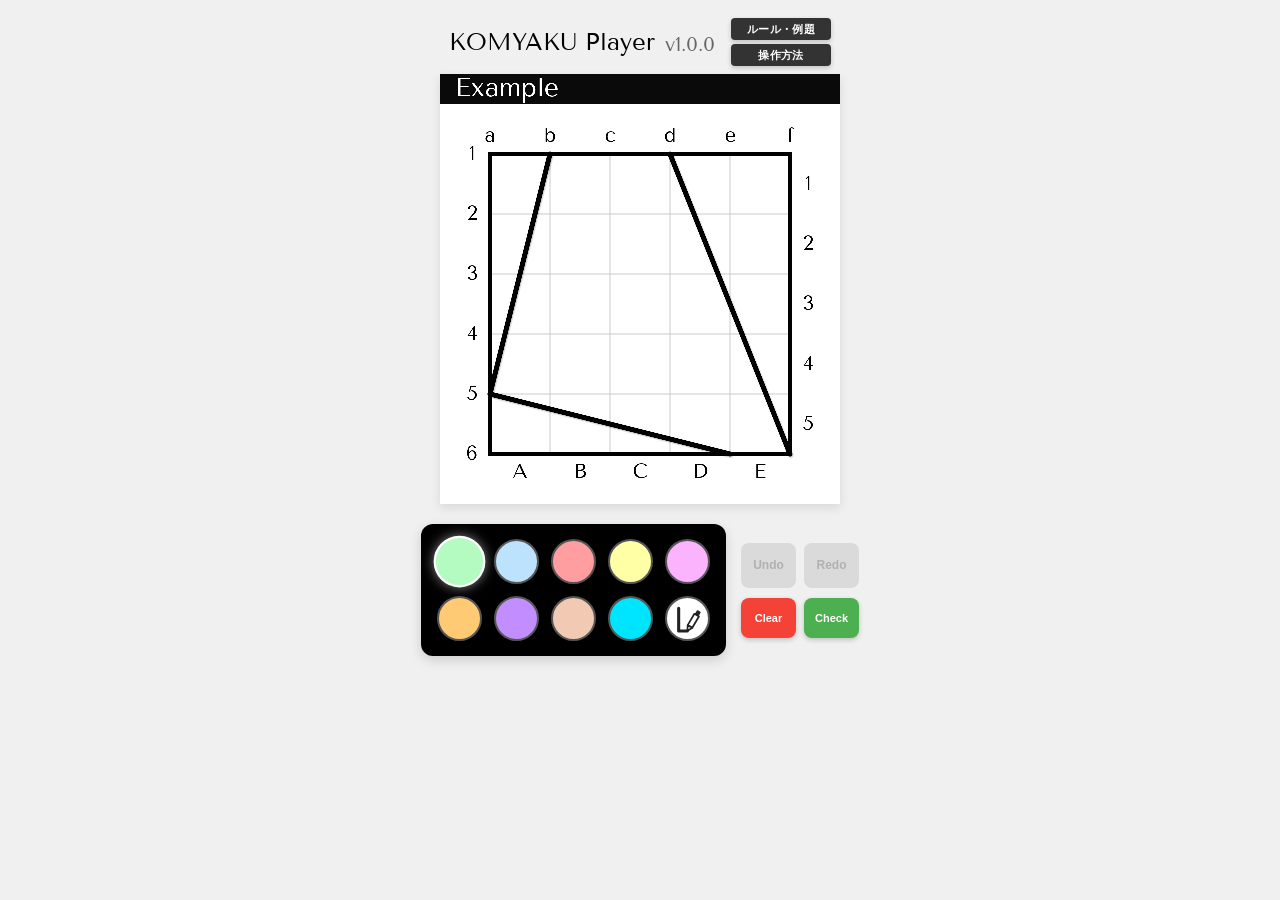
==== test/index.html @ 8d87d956 "Add files via upload ルール/例題解説/操作説明ページ新設5thコード。" ====
<!DOCTYPE html>
<html lang="ja">
<head>
    <meta charset="UTF-8">
    <meta name="viewport" content="width=device-width, initial-scale=1.0">
    <title>KOMYAKU Player</title>
    <link rel="stylesheet" href="style.css">
    <script src="loader.js" defer></script>
    <script src="decoder.js" defer></script>
    <script src="analyzer.js" defer></script>
    <script src="graphics.js" defer></script>
    <!-- ★変更：logic.jsをさらに2つに分離して順番に読み込ませます -->
    <script src="logic_check.js" defer></script>
    <script src="logic_event.js" defer></script>
</head>
<body>

<!-- ─── 🪐 v1.0.0 タイトル＆解説トグルボタンエリア（縦並び・バージョン表記仕様） ─── -->
<div class="header-container" style="display: flex; align-items: center; justify-content: center; gap: 16px; margin: 8px 0;">
    <h1 style="margin: 0; font-size: 24px; font-weight: normal; line-height: 1.2;">
        KOMYAKU Player <span style="font-size: 20px; color: #666; vertical-align: bottom; margin-left: 2px;">v1.0.0</span>
    </h1>
    <div class="doc-btn-group" style="display: flex; flex-direction: column; gap: 4px;">
        <button class="btn-common doc-toggle-btn" onclick="openModal('rulesModal')" style="width: 100px; height: 22px; font-size: 11px; padding: 0; line-height: 22px; background-color: #333;">ルール・例題</button>
        <button class="btn-common doc-toggle-btn" onclick="openModal('howtoModal')" style="width: 100px; height: 22px; font-size: 11px; padding: 0; line-height: 22px; background-color: #333;">操作方法</button>
    </div>
</div>
    <canvas id="puzzleCanvas"></canvas>
    
    <!-- スタジオモード専用のボタン置き場 -->
    <div class="studio-btn-container" id="studioContainer">
        <button class="btn-studio btn-p" onclick="downloadPuzzleImage(false,this)">📸 問題画像をダウンロード</button>
        <button class="btn-studio btn-s" onclick="downloadPuzzleImage(true,this)">🎉 正解画像をダウンロード</button>
    </div>

    <div class="controls-wrapper">
        <div class="palette-container" id="palette"></div>
        <div class="side-container">
            <div class="history-container">
                <button class="btn-common history-btn" id="undoBtn" onclick="undo()">Undo</button>
                <button class="btn-common history-btn" id="redoBtn" onclick="redo()">Redo</button>
            </div>
            <div class="action-container">
                <button class="btn-common clear-btn" id="clearBtn" onclick="clearGrid()">Clear</button>
                <button class="btn-common check-btn" id="checkBtn" onclick="checkAnswer()">Check</button>
            </div>
        </div>
    </div>

<!-- ─── 📑 v1.0.0 オーバーレイ解説モーダル（画像・動画シンクロ配置版） ─── -->

<!-- ① ルール・例題モーダル -->
<div id="rulesModal" class="overlay-modal" onclick="closeModal('rulesModal')">
    <div class="modal-content" onclick="event.stopPropagation()">
        <div class="modal-header">
            <h2>🗺️ ルール・例題</h2>
            <button class="modal-close-x" onclick="closeModal('rulesModal')">&times;</button>
        </div>
        <div class="modal-body">
            <!-- 💡 (5) 冒頭の作者表記：タイトル部分を1,2段階大きく装飾 -->
            <div style="margin-bottom: 16px; border-bottom: 1px dashed #ccc; padding-bottom: 12px;">
                <span style="font-size: 18px; font-weight: bold; color: #000; letter-spacing: 0.5px;">鉱脈地図</span>
                <span style="font-size: 15px; color: #444; margin-left: 10px;">作●GESAKU</span>
            </div>
            <hr style="border: none; border-top: 3px solid #1a1a1a; margin: 14px 0 18px 0; opacity: 1;">

            <!-- 💡 (6) 【例題】セクションの新設（ルールのヘッダーと同じスタイル） -->

            <h3>【例題】</h3>
            
            <!-- 💡 問題と答えの画像を2カラムで美しく左右並列に配置 -->
            <div class="example-images-container" style="display: flex; justify-content: space-between; gap: 12px; margin: 12px 0;">
                <div style="flex: 1; text-align: center; background: #fafafa; padding: 6px; border-radius: 6px; border: 1px solid #e8e8e8;">
                    <p style="margin: 0 0 4px 0; font-size: 11px; color: #666; font-weight: bold;">【例題】</p>
                    <img src="example_init.png" alt="例題" style="width: 100%; max-width: 100%; height: auto; display: block; margin: 0 auto; border-radius: 4px;">
                </div>
                <div style="flex: 1; text-align: center; background: #fafafa; padding: 6px; border-radius: 6px; border: 1px solid #e8e8e8;">
                    <p style="margin: 0 0 4px 0; font-size: 11px; color: #666; font-weight: bold;">【答え】</p>
                    <img src="example_solution.png" alt="例題答え" style="width: 100%; max-width: 100%; height: auto; display: block; margin: 0 auto; border-radius: 4px;">
                </div>
            </div>

            <hr class="modal-divider">

            <h3>【ルール】</h3>
            <p class="rule-txt">① 点線上に境界線を引き、盤面をいくつかのブロックに分割します。<br>境界線を挟むマスどうしが同じブロックになることはありません。また、使わないマスはありません。</p>
            <p class="rule-txt">② 初めから出ている斜線は各ブロックの一番長い対角線（複数ある場合はすべて）です。<br>ただし、対角線はその両端以外がブロック内部を通過するものだけを対象とし、ブロックの他の頂点やブロックの外部を通過するものは除外します。</p>
            
            <div class="rule-supplement">
                <h4>ルール②の補足（除外されるNG対角線の例）</h4>
                <p>以下のような対角線は除外され、これら以外の対角線の中で最長のものが「鉱脈」として表示されます。</p>
                <div style="text-align: center; margin: 8px 0;">
                    <img src="rules_error.png" alt="ルール②の補足" style="width: 100%; max-width: 240px; border-radius: 4px; box-shadow: 0 2px 6px rgba(0,0,0,0.15);">
                </div>
                <ul>
                    <li><strong>ブロックの他の頂点を通過するもの。</strong>（赤丸箇所：途中でカドに触れてしまう線）</li>
                    <li><strong>ブロックの外部を通過するもの。</strong>（赤楕円箇所：部屋が凹型にへこみ、線が外にはみ出る線）</li>
                </ul>
            </div>

            <hr class="modal-divider">

            <h3>💡 デフォルト問題（Example）の例題解説</h3>
            <p>初期状態で配置されている黒い太斜線（鉱脈）の長さに注目して、部屋の壁を逆算していきます。</p>

            <div class="walkthrough-steps">
                <div class="step-card">
                    <h5>ステップ1：長さ「2」と「1」の鉱脈に注目</h5>
                    <p>盤面右手前にある短い斜線（長さ1）や、中央の斜線（長さ2）は、その長さがそのまま「部屋の最大サイズ」を縛る強力なヒントになります。斜線が部屋からはみ出したり、逆に部屋が広がりすぎて「もっと長い対角線」が引けてしまわないように、白ペンモードで境界線を引いて部屋を閉じましょう。</p>
                </div>
                
                <div style="text-align: center; margin: 12px 0; background: #000; padding: 6px; border-radius: 6px;">
                    <p style="margin: 0 0 4px 0; font-size: 11px; color: #aaa;">🎬 例題の解き方</p>
                    <video src="example_solve.mp4" controls autoplay loop muted playsinline style="width: 100%; max-width: 240px; display: block; margin: 0 auto; border-radius: 4px CONTAINER;"></video>
                </div>

                <div class="step-card">
                    <h5>ステップ2：行き止まりの自動センサーを回避する</h5>
                    <p>境界線を引いていく途中で、格子点（交差点）から線が1本だけポツンと伸びて止まる「行き止まり」ができた場合、画面に赤丸のエラーが表示されます。これはルール違反の形状を警告してくれているため、壁をさらに伸ばすか、引き直して美しい「完全に閉じた部屋」を作っていきます。</p>
                </div>
                <div class="step-card">
                    <h5>ステップ3：鉱脈なしの空っぽな部屋を作らない</h5>
                    <p>すべてのマスはいずれかの部屋に属する必要がありますが、斜線（鉱脈）が1本も含まれない「空っぽの部屋」が独立して存在することはできません。すべての部屋に、ジャストその部屋の最長対角線となる鉱脈が1本ずつ収まるようにマスを塗り分けていくと、大正解の紙吹雪が舞い上がります！</p>
                </div>
            </div>
        </div>
    </div>
</div>

<!-- ② 操作方法モーダル -->
<div id="howtoModal" class="overlay-modal" onclick="closeModal('howtoModal')">
    <div class="modal-content" onclick="event.stopPropagation()">
        <div class="modal-header">
            <h2>🎮 KOMYAKU Player 操作方法</h2>
            <button class="modal-close-x" onclick="closeModal('howtoModal')">&times;</button>
        </div>
        <div class="modal-body">
            <h3>🎨 1. 通常の色塗りモード（カラーパレット 1〜9番）</h3>
            <p>同じ部屋（ブロック）として認識させたいマスを同じ色で塗り分けることができます。</p>
            <ul>
                <li><strong>着色</strong>：マスをタップ（クリック）、またはそのままなぞるようにドラッグすると色が塗れます。</li>
                <li><strong>ダイレクト塗り替え</strong>：色が付いているマスに、別の色を選んで触ると一発で新しい色に上書きされます。</li>
                <li><strong>消しゴム</strong>：現在マスに塗られている色と「まったく同じ色」をパレットから選択して触ると、未着色の白に戻ります。</li>
            </ul>

            <hr class="modal-divider">

            <h3>✏️ 2. 境界線＆メモモード（カラーパレット 10番・白ペン）</h3>
            <p>部屋を区切る境界線を引き、さらに思考を助ける2種類の便利な「メモ記号」を配置できます。</p>
            
            <div class="mode-split">
                <div class="mode-card">
                    <h5>📏 境界線を引く（ドラッグ操作）</h5>
                    <p>格子の交差点（頂点）から別の頂点へ向かって指やマウスをスワイプ（ドラッグ）すると、手動の白い境界線が引けます。もう一度同じ場所をなぞると消去できます。<br><small>※両脇のマスがすでに両方とも着色されている境界線は操作できません。</small></p>
                </div>
                <div class="mode-card">
                    <h5>❓ 「？」マーク（マス中心クリック）</h5>
                    <p>マスの真ん中（中心から15px以内）をポンと単純タップすると、「？」マークが配置されます。まだ部屋の色が確定していないマスの目印に最適です。すでに配置されているマスをもう一度押すと消去されます。また、通常カラーで上書き着色された際にも自動で消去されます。</p>
                </div>
                <div class="mode-card">
                    <h5>❌ 「×印」マーク（マス境界クリック）</h5>
                    <p>マスの四辺（境界線の近く）をポンと単純タップすると、その境界の上に小さな「×印」が配置されます。「ここは絶対に壁が通らない」という確定箇所のメモに役立ちます。すでに配置されている境界をもう一度押すと消去されます。</p>
                </div>
            </div>

            <hr class="modal-divider">

            <h3>🔄 3. 手戻し/やり直し（Undo / Redo）</h3>
            <p>画面下部の矢印ボタンで、色塗り・線引き・「？」や「×」のメモ配置のあらゆる操作を、ジャスト1手ずつ完全に巻き戻し（Undo）ややり直し（Redo）が可能です。安心して試行錯誤してください！</p>

            <!-- 💡 (2) 「Clear」と「Check」ボタンの説明を新規追記 -->
            <hr class="modal-divider">

            <h3>🗑️ 4. 盤面初期化（Clear）</h3>
            <p>パズルの状態をリセットしたり、完成した部屋の正誤をジャストのタイミングで採点・確認できます。</p>
            <ul>
                <li><strong>Clear（赤ボタン）</strong>：これまでに塗ったすべてのマスの色、手動で引いた壁、および画面上の「？」や「×」のメモ情報を一括で全消去し、初期状態の白紙に戻します。<br><small>※誤って押してしまった場合でも、手戻し（Undo）ボタンで直前の状態に復元可能です。</small></li>
            </ul>

            <hr class="modal-divider">

            <h3>💯 5. 正誤判定（Check）</h3>
            <p>パズルの状態をリセットしたり、完成した部屋の正誤をジャストのタイミングで採点・確認できます。</p>
            <ul>
                <li><strong>Check（緑ボタン）</strong>：現在の盤面の部屋の区切り方が、裏側の正解データと「完全一致」しているかを厳密にジャッジします。見事正解していれば、画面中央に美しい3D紙吹雪の演出が舞い上がります！</li>
            </ul>
        </div>
    </div>
</div>

<script>
function openModal(id) {
    const modal = document.getElementById(id);
    if (modal) { modal.classList.add('active'); document.body.style.overflow = 'hidden'; }
}
function closeModal(id) {
    const modal = document.getElementById(id);
    if (modal) { modal.classList.remove('active'); document.body.style.overflow = ''; }
}
</script>

    <!-- ⚙️ パズルゲームの初回起動シーケンス ➔ すべての準備が100%整ったこの部屋にデバッグウィンドウをドッキング！ -->
    <!--
    <script>
    document.fonts.ready.then(function() {
        // 1. 本番のパズルデータを読み込んで一発起動！
        loadPuzzleFromUrlOrId("E95A000007C1084");
        createPalette(); 
        updateHistoryButtons(); 

        // 2. 🔍【確定版：スマホタッチ座標リアルタイム可視化デバッグウィンドウ】
        // キャンバスも変数もすべてが100%この世に誕生し終わっているため、タイムアウト不要で200%確実に安全起動します！
        const debugDiv = document.createElement("div");
        debugDiv.id = "komyaku-debug-window";
        debugDiv.style.position = "fixed";
        debugDiv.style.top = "5px"; debugDiv.style.left = "5px";
        debugDiv.style.width = "calc(100vw - 10px)"; debugDiv.style.height = "120px";
        debugDiv.style.backgroundColor = "rgba(0, 0, 0, 0.9)";
        debugDiv.style.color = "#00ff88"; debugDiv.style.padding = "10px";
        debugDiv.style.borderRadius = "6px"; debugDiv.style.zIndex = "99999";
        debugDiv.style.fontFamily = "monospace"; debugDiv.style.fontSize = "11px";
        debugDiv.style.pointerEvents = "none"; debugDiv.style.boxShadow = "0 4px 10px rgba(0,0,0,0.5)";
        debugDiv.style.lineHeight = "1.4";
        
        debugDiv.innerHTML = `
            <div style="font-weight:bold; border-bottom:1px solid #00ff88; padding-bottom:3px; margin-bottom:5px;">📊 KOMYAKU COORD DEBUG</div>
            <div id="db-raw">Raw Touch : X=---, Y=---</div>
            <div id="db-rect">Rect Top : Left=---, Top=---, Width=---</div>
            <div id="db-scale">Scale    : scaleX=---, canvasW=---</div>
            <div id="db-final">Final (X*scale) : X=---, Y=---</div>
        `;
        document.body.appendChild(debugDiv);

        function updateDebugInfo(e, label) {
            if (!e.touches || e.touches.length === 0) return;
            const touch = e.touches[0]; // 1本目の指の生データを正確に取得
            const rect = canvas.getBoundingClientRect();
            
            const currentRectW = rect.width || 275;
            const currentRectH = rect.height || 275;
            
            const scaleX = canvas.width / currentRectW;
            const scaleY = canvas.height / currentRectH;
            
            const finalX = (touch.clientX - rect.left) * scaleX;
            const finalY = (touch.clientY - rect.top) * scaleY;

            document.getElementById("db-raw").innerText = `[${label}] Raw Touch : clientX=${Math.round(touch.clientX)}, clientY=${Math.round(touch.clientY)}`;
            document.getElementById("db-rect").innerText = `Rect Border : left=${Math.round(rect.left)}, top=${Math.round(rect.top)}, width=${Math.round(currentRectW)}`;
            document.getElementById("db-scale").innerText = `Scale Match : scaleX=${scaleX.toFixed(2)}, canvasW=${canvas.width}`;
            document.getElementById("db-final").innerText = `🔥 Final Sent: X=${Math.round(finalX)}, Y=${Math.round(finalY)}`;
        }

        window.addEventListener('touchstart', (e) => { updateDebugInfo(e, 'START'); }, { passive: true });
        window.addEventListener('touchmove', (e) => { updateDebugInfo(e, 'MOVE'); }, { passive: true });
    });
    </script>-->
</body>
</html>
---- test/style.css ----
@font-face {
    font-family: 'Tenor Sans';
    /* 同じフォルダ内にアップロードしたフォントファイルを直接読み込ませる（セキュリティブロックを100%回避） */
    src: url('TenorSans-Regular.ttf') format('truetype');
}
body {
    font-family: 'Tenor Sans', sans-serif; /* ⬅️ 画面全体の標準フォントも Tenor Sans に統一して美しくします */
    font-weight: normal; /* ★追加：全体を標準の太さに固定 */
    display: flex;
    flex-direction: column;
    align-items: center;
    background-color: #f0f0f0;
    margin: 0;
    padding: 10px;
    
    /* 📱 iPhoneお守り：画面全体の勝手な引っ張りスクロールやバウンスを100%禁止 */
    touch-action: none; 
    -webkit-overflow-scrolling: auto;
    
    /* 📱 iPhoneお守り：素早い連打時に文字選択の青いハイライトが暴発するのを禁止 */
    user-select: none;   
    -webkit-user-select: none;
}
h1 {
    font-size: 24px;
    font-weight: normal;
    margin: 10px 0; /* ➔ 元通り上下に10pxの美しい隙間をホールド */
}
canvas {
    background-color: #ffffff;
    box-shadow: 0 4px 10px rgba(0,0,0,0.1);
    cursor: pointer;
    
    /* 💡【完全根治・縦余白ゼロ仕様】 */
    width: 100%;               /* ➔ 画面の横幅いっぱいにダイレクトに広げる */
    max-width: 100%;           /* ➔ 画面の横幅を絶対に1ミリも突き破らない */
    
    /* 🚨 諸悪の根源、ここを aspect-ratio や 100% ではなく「auto」に強制指定します！ */
    height: auto !important;   /* ➔ キャンバス内の実際の絵の縮み方に合わせて、HTML要素の高さも自動で縦にギュッと縮める */
    
    display: block;            /* ➔ インライン要素特有の不自然な隙間や広がりを完全消滅させる */
    margin: 0 auto;            /* ➔ 左右の余白を完璧に中央へ吸収して密着させる */
    
    /* 📱 iPhoneお守り：タップした瞬間にiPhone特有のグレーの四角い影が出るのを完全消去 */
    -webkit-tap-highlight-color: transparent; 
    -webkit-touch-callout: none;              
    user-select: none;                        
    -webkit-user-select: none;
    
    /* 📱 iPhoneお守り：キャンバス上での指のジェスチャー（ピンチズームなど）を完全に固定化 */
    touch-action: none;
}
.controls-wrapper {
    display: flex;
    align-items: center;
    justify-content: center;
    gap: 15px;
    margin-top: 20px;
}
.palette-container {
    display: flex;
    flex-wrap: wrap;
    justify-content: center;
    gap: 12px;
    width: 275px; 
    padding: 15px;
    background: #000000; 
    border-radius: 12px;
    box-shadow: 0 4px 12px rgba(0,0,0,0.15);
}
.color-btn {
    width: 45px;
    height: 45px;
    border-radius: 50%;
    border: 2px solid #555; 
    cursor: pointer;
    transition: transform 0.1s, border-color 0.1s;
    box-sizing: border-box;
    
    /* 📱 iPhoneお守り：カラーパレット連打時のハイライトと遅延を排除 */
    -webkit-tap-highlight-color: transparent;
}
.color-btn.active {
    border-color: #ffffff;
    transform: scale(1.15);
    box-shadow: 0 0 10px rgba(255,255,255,0.5);
}
.side-container {
    display: flex;
    flex-direction: column;
    gap: 10px;
    align-items: center;
}
.history-container {
    display: flex;
    flex-direction: row; 
    gap: 8px;
}
.btn-common {
    background-color: #333333;
    color: #ffffff;
    border: none;
    border-radius: 8px;
    font-weight: bold;
    cursor: pointer;
    box-shadow: 0 2px 5px rgba(0,0,0,0.2);
    transition: background-color 0.1s, opacity 0.1s;
    
    /* 📱 iPhoneお守り：ボタンタップ時の反応速度を100%最速化 */
    -webkit-tap-highlight-color: transparent;
    touch-action: manipulation;
}
.btn-common:active {
    background-color: #555555;
}
.btn-common:disabled {
    background-color: #cccccc;
    color: #888888;
    cursor: not-allowed;
    box-shadow: none;
    opacity: 0.6;
}
.history-btn {
    width: 55px;
    height: 45px;
    font-size: 12px;
}
.action-container {
    display: flex;
    flex-direction: row;
    gap: 8px;
}
.check-btn {
    width: 55px; 
    height: 40px;
    font-size: 11px;
    background-color: #4caf50; 
}
.check-btn:active {
    background-color: #45a049;
}
.clear-btn {
    width: 55px;
    height: 40px;
    font-size: 11px;
    background-color: #f44336; 
}
.clear-btn:active {
    background-color: #d32f2f;
}
.studio-btn-container {
    display: none; 
    flex-direction: row;
    gap: 15px;
    margin-top: 15px;
}
.btn-studio {
    height: 45px;
    padding: 0 15px;
    font-size: 13px;
    font-weight: bold;
    color: #ffffff;
    border: none;
    border-radius: 8px;
    cursor: pointer;
    box-shadow: 0 4px 10px rgba(0,0,0,0.2);
    transition: transform 0.1s;
    -webkit-tap-highlight-color: transparent;
}
.btn-studio:active { transform: scale(0.95); }
.btn-p { background-color: #1a1a1a; } 
.btn-s { background-color: #70AD47; } 

/* =============================================================================
   🪐 v1.0.0 解説・操作説明モーダル専用スタイリング (Tenor Sans 統一)
   ============================================================================= */

/* タイトル右側のボタン群へのホバー・アクティブ効果 */
/*.doc-toggle-btn {
//    transition: background-color 0.15s, transform 0.05s !important;
}*/
/* ボタンの極小化に伴う微調整 */
.doc-toggle-btn {
    font-family: 'Tenor Sans', sans-serif;
    border-radius: 4px !important;
    letter-spacing: 0.3px;
}
.doc-toggle-btn:active {
    transform: scale(0.96);
    background-color: #555 !important;
}

/* 全画面を覆う暗転背景オーバーレイ */
.overlay-modal {
    position: fixed;
    top: 0;
    left: 0;
    width: 100vw;
    height: 100vh;
    background-color: rgba(0, 0, 0, 0.6);
    display: flex;
    align-items: center;
    justify-content: center;
    z-index: 20000;
    opacity: 0;
    pointer-events: none;
    transition: opacity 0.2s ease;
}
.overlay-modal.active {
    opacity: 1;
    pointer-events: auto;
}

/* モーダルの白いコンテンツボックス */
.modal-content {
    background-color: #ffffff;
    width: 90%;
    max-width: 540px;
    max-height: 80vh;
    border-radius: 12px;
    box-shadow: 0 12px 36px rgba(0,0,0,0.25);
    display: flex;
    flex-direction: column;
    transform: translateY(20px);
    transition: transform 0.2s ease;
    box-sizing: border-box;
}
.overlay-modal.active .modal-content {
    transform: translateY(0);
}

/* ヘッダーエリア */
.modal-header {
    padding: 16px 20px;
    background-color: #1a1a1a;
    color: #ffffff;
    border-top-left-radius: 11px;
    border-top-right-radius: 11px;
    display: flex;
    align-items: center;
    justify-content: space-between;
}
.modal-header h2 {
    margin: 0;
    font-size: 16px;
    font-weight: normal;
    letter-spacing: 0.5px;
}
.modal-close-x {
    background: none;
    border: none;
    color: #ffffff;
    font-size: 24px;
    cursor: pointer;
    line-height: 1;
    padding: 0;
    opacity: 0.8;
    transition: opacity 0.1s;
}
.modal-close-x:hover { opacity: 1; }

/* スクロール可能なボディエリア */
.modal-body {
    padding: 20px;
    overflow-y: auto;
    text-align: left;
    font-size: 13px;
    line-height: 1.6;
    color: #333333;
    -webkit-overflow-scrolling: touch; /* iOSの滑らかなスクロール */
}
.modal-body h3 {
    margin: 0 0 10px 0;
    font-size: 14px;
    color: #000000;
    border-left: 3px solid #1a1a1a;
    padding-left: 8px;
}

/* 一字一句変えないルール用テキスト枠 */
.rule-txt {
    background-color: #f5f5f7;
    padding: 12px 14px;
    border-radius: 6px;
    margin: 0 0 12px 0;
    font-size: 12.5px;
    border-left: 3px solid #4caf50;
    color: #111111;
}

/* ルール補足とステップ用装飾 */
.rule-supplement {
    background-color: #fff9e6;
    border: 1px solid #ffe0b2;
    padding: 12px 14px;
    border-radius: 6px;
    margin-bottom: 15px;
}
.rule-supplement h4 { margin: 0 0 6px 0; font-size: 12px; color: #e65100; }
.rule-supplement ul { margin: 0; padding-left: 20px; font-size: 12px; }

.modal-divider {
    border: none;
    border-top: 1px solid #e0e0e0;
    margin: 18px 0;
}

/* 例題解説・操作詳細のカードスタイル */
.walkthrough-steps, .mode-split {
    display: flex;
    flex-direction: column;
    gap: 10px;
}
.step-card, .mode-card {
    background-color: #fafafa;
    border: 1px solid #e8e8e8;
    padding: 12px;
    border-radius: 6px;
}
.step-card h5, .mode-card h5 {
    margin: 0 0 4px 0;
    font-size: 12px;
    color: #007aff;
}
.step-card p, .mode-card p { margin: 0; font-size: 12px; color: #555; }
.modal-body ul { margin: 0 0 10px 0; padding-left: 20px; }
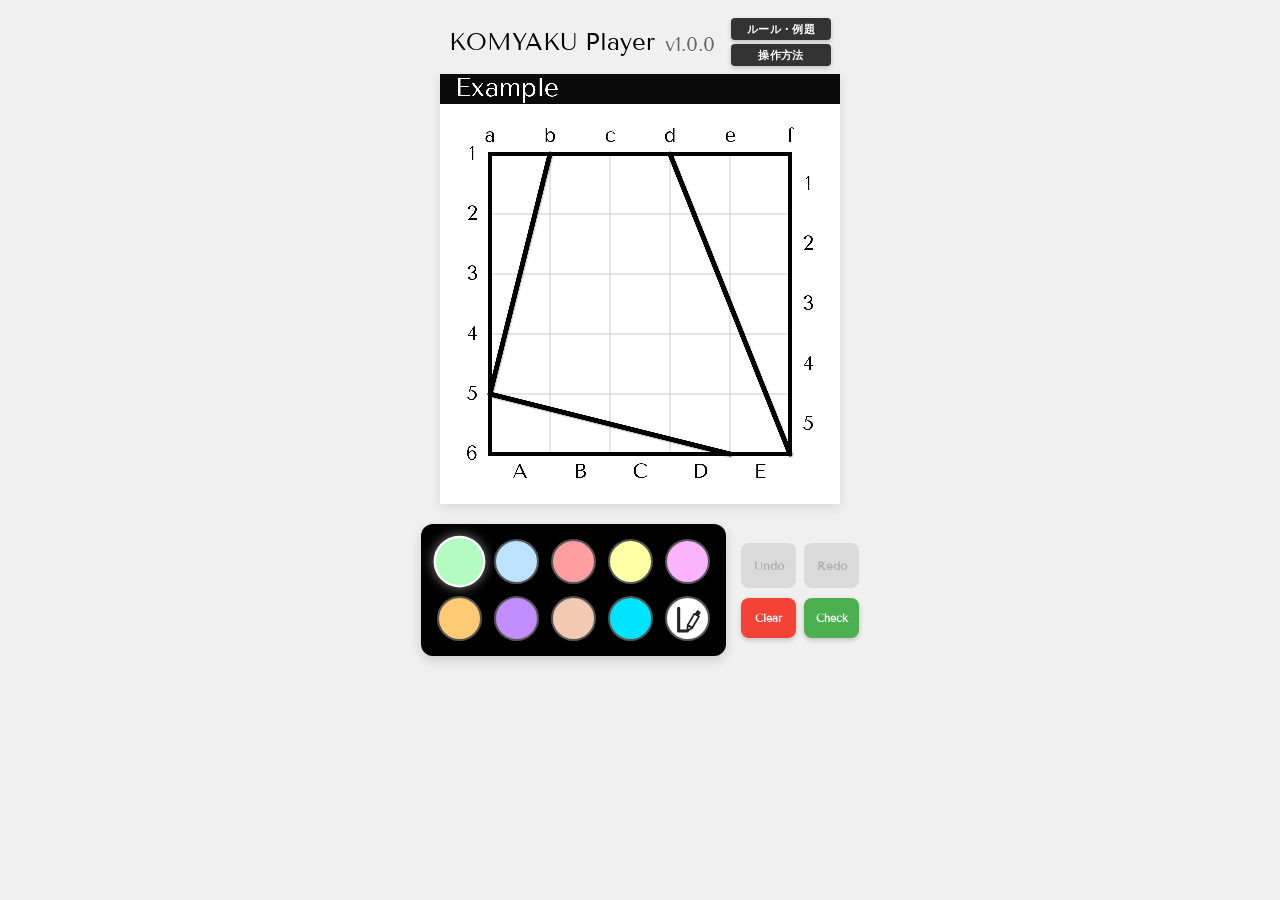
==== commit 585a8133: "Add files via upload ルール/例題解説/操作説明ページ新設13thコード。" ====
--- a/test/index.html
+++ b/test/index.html
@@ -49,145 +49,242 @@
 
 <!-- ─── 📑 v1.0.0 オーバーレイ解説モーダル（画像・動画シンクロ配置版） ─── -->
 
-<!-- ① ルール・例題モーダル -->
+<!-- ① ルール・例題モーダル（日英両対応・前半ブロック） -->
 <div id="rulesModal" class="overlay-modal" onclick="closeModal('rulesModal')">
     <div class="modal-content" onclick="event.stopPropagation()">
         <div class="modal-header">
-            <h2>🗺️ ルール・例題</h2>
-            <button class="modal-close-x" onclick="closeModal('rulesModal')">&times;</button>
+            <h2>🗺️ <span class="lang-ja">ルール・例題</span><span class="lang-en" style="display:none;">Rules & Example</span></h2>
+            <div style="display: flex; align-items: center; gap: 10px;">
+<button class="lang-switch-btn" onclick="toggleLanguage()">
+    <span class="lang-ja">English</span><span class="lang-en" style="display:none;">日本語</span>
+</button>
+                <button class="modal-close-x" onclick="closeModal('rulesModal')">&times;</button>
+            </div>
         </div>
         <div class="modal-body">
-            <!-- 💡 (5) 冒頭の作者表記：タイトル部分を1,2段階大きく装飾 -->
-            <div style="margin-bottom: 16px; border-bottom: 1px dashed #ccc; padding-bottom: 12px;">
-                <span style="font-size: 18px; font-weight: bold; color: #000; letter-spacing: 0.5px;">鉱脈地図</span>
-                <span style="font-size: 15px; color: #444; margin-left: 10px;">作●GESAKU</span>
-            </div>
-            <hr style="border: none; border-top: 3px solid #1a1a1a; margin: 14px 0 18px 0; opacity: 1;">
-
-            <!-- 💡 (6) 【例題】セクションの新設（ルールのヘッダーと同じスタイル） -->
-
-            <h3>【例題】</h3>
-            
-            <!-- 💡 問題と答えの画像を2カラムで美しく左右並列に配置 -->
+            <div style="display: flex; justify-content: space-between; align-items: center; margin-bottom: 16px; padding-bottom: 4px;">
+<div class="lang-ja" style="font-size: 18px; font-weight: bold; color: #000; letter-spacing: 0.5px;">鉱脈地図</div>
+<div class="lang-en" style="display:none; text-align: left;">
+    <div style="font-size: 20px; font-weight: bold; color: #000; letter-spacing: 0.5px; line-height: 1.1;">KOMYAKU</div>
+    <div style="font-size: 11px; font-style: italic; color: #555; margin-top: 2px;">— Decode the Hidden Boundaries —</div>
+    <div style="font-size: 10px; color: #888; font-weight: normal; margin-top: 1px;">("Komyaku" means "Mineral Vein" in Japanese)</div>
+</div>
+                <span style="font-size: 12px; color: #444;" class="lang-ja">作● GESAKU</span>
+                <span style="font-size: 12px; color: #444; display:none;" class="lang-en">Created by GESAKU</span>
+            </div>
+
+            <!-- 💡 お使いの最新実線スタイルを完全ホールド -->
+            <hr style="border: none; border-top: 3px solid #1a1a1a; margin: 0 0 18px 0; opacity: 1;">
+
             <div class="example-images-container" style="display: flex; justify-content: space-between; gap: 12px; margin: 12px 0;">
                 <div style="flex: 1; text-align: center; background: #fafafa; padding: 6px; border-radius: 6px; border: 1px solid #e8e8e8;">
-                    <p style="margin: 0 0 4px 0; font-size: 11px; color: #666; font-weight: bold;">【例題】</p>
-                    <img src="example_init.png" alt="例題" style="width: 100%; max-width: 100%; height: auto; display: block; margin: 0 auto; border-radius: 4px;">
+                    <p style="margin: 0 0 4px 0; font-size: 11px; color: #666; font-weight: bold;"><span class="lang-ja">【例題】</span><span class="lang-en" style="display:none;">【Example】</span></p>
+                    <img src="example_init.png" alt="Puzzle" style="width: 100%; max-width: 100%; height: auto; display: block; margin: 0 auto; border-radius: 4px;">
                 </div>
                 <div style="flex: 1; text-align: center; background: #fafafa; padding: 6px; border-radius: 6px; border: 1px solid #e8e8e8;">
-                    <p style="margin: 0 0 4px 0; font-size: 11px; color: #666; font-weight: bold;">【答え】</p>
-                    <img src="example_solution.png" alt="例題答え" style="width: 100%; max-width: 100%; height: auto; display: block; margin: 0 auto; border-radius: 4px;">
-                </div>
-            </div>
-
-            <hr class="modal-divider">
-
-            <h3>【ルール】</h3>
-            <p class="rule-txt">① 点線上に境界線を引き、盤面をいくつかのブロックに分割します。<br>境界線を挟むマスどうしが同じブロックになることはありません。また、使わないマスはありません。</p>
-            <p class="rule-txt">② 初めから出ている斜線は各ブロックの一番長い対角線（複数ある場合はすべて）です。<br>ただし、対角線はその両端以外がブロック内部を通過するものだけを対象とし、ブロックの他の頂点やブロックの外部を通過するものは除外します。</p>
-            
+                    <p style="margin: 0 0 4px 0; font-size: 11px; color: #666; font-weight: bold;"><span class="lang-ja">【答え】</span><span class="lang-en" style="display:none;">【Solution】</span></p>
+                    <img src="example_solution.png" alt="Answer" style="width: 100%; max-width: 100%; height: auto; display: block; margin: 0 auto; border-radius: 4px;">
+                </div>
+            </div>
+
+            <!-- 💡 お使いの最新区切り線クラスを完全ホールド -->
+            <hr class="modal-divider">
+
+            <h3><span class="lang-ja">【ルール】</span><span class="lang-en" style="display:none;">【Rules】</span></h3>
+            <div class="lang-ja">
+                <p class="rule-txt">① 点線上に境界線を引き、盤面をいくつかのブロックに分割します。境界線を挟むマスどうしが同じブロックになることはありません。また、使わないマスはありません。</p>
+                <p class="rule-txt">② 初めから出ている斜線は各ブロックの一番長い対角線（複数ある場合はすべて）です。ただし、対角線はその両端以外がブロック内部を通過するものだけを対象とし、ブロックの他の頂点やブロックの外部を通過するものは除外します。</p>
+            </div>
+            <div class="lang-en" style="display:none;">
+                <p class="rule-txt">① Draw partition lines along the dotted grid to divide the board into several blocks. Adjacent cells separated by a line cannot belong to the same block. No cells can be left unused.</p>
+                <p class="rule-txt">② The pre-existing diagonal lines represent the longest diagonals of each block (all of them if multiple exist). However, this only applies to diagonals whose body passes entirely through the interior of the block, excluding those that touch other vertices or pass outside the block.</p>
+            </div>
+<!-- 💡 4分割その2：ルール②の補足から例題解説ステップ2まで -->
             <div class="rule-supplement">
-                <h4>ルール②の補足（除外されるNG対角線の例）</h4>
-                <p>以下のような対角線は除外され、これら以外の対角線の中で最長のものが「鉱脈」として表示されます。</p>
+                <h4><span class="lang-ja">ルール②の補足（除外される対角線の例）</span><span class="lang-en" style="display:none;">Supplement for Rule ② (Examples of Excluded Diagonals)</span></h4>
+                <p class="lang-ja">以下のような対角線は除外され、これら以外の対角線の中で最長のものが黒い斜線として表示されます。</p>
+                <p class="lang-en" style="display:none;">The following types of diagonals are excluded. The longest diagonal among the remaining valid paths will be displayed as the black line.</p>
                 <div style="text-align: center; margin: 8px 0;">
                     <img src="rules_error.png" alt="ルール②の補足" style="width: 100%; max-width: 240px; border-radius: 4px; box-shadow: 0 2px 6px rgba(0,0,0,0.15);">
                 </div>
-                <ul>
-                    <li><strong>ブロックの他の頂点を通過するもの。</strong>（赤丸箇所：途中でカドに触れてしまう線）</li>
-                    <li><strong>ブロックの外部を通過するもの。</strong>（赤楕円箇所：部屋が凹型にへこみ、線が外にはみ出る線）</li>
+                <ul class="lang-ja">
+                    <li><strong>ブロックの外部を通過するもの。</strong>（赤楕円箇所）</li>
+                    <li><strong>ブロックの他の頂点を通過するもの。</strong>（赤丸箇所）</li>
                 </ul>
-            </div>
-
-            <hr class="modal-divider">
-
-            <h3>💡 デフォルト問題（Example）の例題解説</h3>
-            <p>初期状態で配置されている黒い太斜線（鉱脈）の長さに注目して、部屋の壁を逆算していきます。</p>
+                <ul class="lang-en" style="display:none;">
+                    <li><strong>Those passing outside the block</strong> (Indicated by the red oval)</li>
+                    <li><strong>Those touching or passing through other vertices of the block</strong> (Indicated by the red circle)</li>
+                </ul>
+            </div>
+
+            <div style="text-align: center; margin: 12px 0; background: #000; padding: 6px; border-radius: 6px;">
+                <p style="margin: 0 0 4px 0; font-size: 11px; color: #aaa;">🎬 例題の解き方</p>
+                <video src="example_solve.mp4" controls autoplay loop muted playsinline style="width: 100%; max-width: 240px; display: block; margin: 0 auto; border-radius: 4px CONTAINER;"></video>
+            </div>
+
+            <hr class="modal-divider">
+
+            <h3>💡 <span class="lang-ja">例題解説</span><span class="lang-en" style="display:none;">Walkthrough Guide</span></h3>
+            <p class="lang-ja">初期状態で配置されている黒い斜線（以下、「鉱脈」）の長さに注目して、これ以上に長い対角線が同じブロックに内包されないようにブロックを分割していきます。</p>
+            <p class="lang-en" style="display:none;">Focus on the lengths of the pre-drawn black diagonal lines (referred to as "Veins"). Divide the blocks carefully so that no longer valid diagonals can accidentally be formed within the same room.</p>
 
             <div class="walkthrough-steps">
                 <div class="step-card">
-                    <h5>ステップ1：長さ「2」と「1」の鉱脈に注目</h5>
-                    <p>盤面右手前にある短い斜線（長さ1）や、中央の斜線（長さ2）は、その長さがそのまま「部屋の最大サイズ」を縛る強力なヒントになります。斜線が部屋からはみ出したり、逆に部屋が広がりすぎて「もっと長い対角線」が引けてしまわないように、白ペンモードで境界線を引いて部屋を閉じましょう。</p>
+                    <h5><span class="lang-ja">ステップ1：1本の鉱脈が通過するマスはすべて同じブロック！</span><span class="lang-en" style="display:none;">Step 1: All cells crossed by a single Vein belong to the same block!</span></h5>
+                    <p class="lang-ja">鉱脈が複数のブロックにまたがることはありませんので、1本の鉱脈が通過するマスには同じ色をぬってしまいます。同じ長さの鉱脈はルール上同じブロックに属する可能性がありますが、とりあえず別の色で塗ってしまうことをオススメします。後半で手が止まったときに、「もしやあの2ブロックは同じブロックだったのでは？」と振り返られるように脳みそにセットしておいてください。(例題の緑ブロックと赤ブロックがこれに該当しますが、これらが同じブロックだとa5が頂点でなくなるので、ここはすんなり別ブロックと判定ができます。)<br>また、E1やE2のように一つの色のマス(この場合、青のマス)に囲まれたマスは他の色になれないので、青で塗りつぶしてしまいましょう。</p>
+                    <p class="lang-en" style="display:none;">A single Vein can never span across multiple different rooms, so fill all cells crossed by one Vein with the same color first. Even if two veins of the same length might technically belong to the same room, we highly recommend coloring them differently for now. Keep it in mind so you can look back later if you get stuck. (In this example, the green and red blocks are separate because if they merged, corner 'a5' would no longer be a valid vertex).<br><br>Also, spaces completely enclosed by a single color like 'E1' or 'E2' (surrounded by blue) cannot take any other color, so paint them blue right away.</p>
                 </div>
                 
+                <!-- 💡 元ファイルに実在する動画タグとテキストを完全維持 -->
                 <div style="text-align: center; margin: 12px 0; background: #000; padding: 6px; border-radius: 6px;">
-                    <p style="margin: 0 0 4px 0; font-size: 11px; color: #aaa;">🎬 例題の解き方</p>
-                    <video src="example_solve.mp4" controls autoplay loop muted playsinline style="width: 100%; max-width: 240px; display: block; margin: 0 auto; border-radius: 4px CONTAINER;"></video>
-                </div>
-
-                <div class="step-card">
-                    <h5>ステップ2：行き止まりの自動センサーを回避する</h5>
-                    <p>境界線を引いていく途中で、格子点（交差点）から線が1本だけポツンと伸びて止まる「行き止まり」ができた場合、画面に赤丸のエラーが表示されます。これはルール違反の形状を警告してくれているため、壁をさらに伸ばすか、引き直して美しい「完全に閉じた部屋」を作っていきます。</p>
-                </div>
-                <div class="step-card">
-                    <h5>ステップ3：鉱脈なしの空っぽな部屋を作らない</h5>
-                    <p>すべてのマスはいずれかの部屋に属する必要がありますが、斜線（鉱脈）が1本も含まれない「空っぽの部屋」が独立して存在することはできません。すべての部屋に、ジャストその部屋の最長対角線となる鉱脈が1本ずつ収まるようにマスを塗り分けていくと、大正解の紙吹雪が舞い上がります！</p>
-                </div>
+                    <p style="margin: 0 0 4px 0; font-size: 11px; color: #aaa;">🎬 <span class="lang-ja">例題の解き方(ステップ1,2)</span><span class="lang-en" style="display:none;">How to Solve (Step 1,2)</span></p>
+                    <video src="example_solve_step12.mp4" controls autoplay loop muted playsinline style="width: 100%; max-width: 240px; display: block; margin: 0 auto; border-radius: 4px;"></video>
+                </div>
+
+                <div class="step-card">
+                    <h5><span class="lang-ja">ステップ2：外周に足を下ろす鉱脈からは境界線発生！</span><span class="lang-en" style="display:none;">Step 2: Veins anchoring to the outer perimeter generate absolute boundaries!</span></h5>
+                    <p class="lang-ja">鉱脈の両端はその鉱脈を含むブロックの頂点にあたります。なので鉱脈が外周に足を下ろす場合、そこから境界線が発生します。例題のb1やd1のように、B1やC1のマスが何色になるか決まってない段階でも、b1b2、d1d2部分に境界線が引けます。</p>
+                    <p class="lang-en" style="display:none;">Both ends of a Vein correspond exactly to the vertices of that room. Therefore, when a vein touches the outer border of the grid, a definitive boundary line always stems from that vertex. Even if the colors of 'B1' or 'C1' are not yet decided, you can immediately draw lines along 'b1-b2' and 'd1-d2'.</p>
+                </div>
+<!-- 💡 4分割その3：例題解説ステップ3からルール・例題モーダルの終わりまで -->
+                <div class="step-card">
+                    <h5><span class="lang-ja">ステップ3：鉱脈が1本しかないのに、長方形ができそうになったら回避！</span><span class="lang-en" style="display:none;">Step 3: Avoid creating full rectangles if they only contain a single Vein!</span></h5>
+                    <p class="lang-ja">長方形ブロックは必ず2本の鉱脈をもつので、鉱脈が1本しかない場所が長方形になりそうな場所を探します。例題で言うと緑と赤のブロック。このまま閉じればどちらも長方形ブロック。ですがどちらも鉱脈は1本だけなので、どちらもこのまま閉じることはありません。まずB4のマス、ここが緑のブロックじゃないなら、即座にa1b5は緑のブロックの対角線になってしまいます。なのでB4は緑のマスとなります。同様に考えてD4は赤のマスになります。</p>
+                    <p class="lang-en" style="display:none;">A perfectly rectangular block will always require exactly two internal veins. Look for areas where a room might prematurely close into a rectangle with only one vein inside. In our example, if closed immediately, both the green and red rooms would become rectangles with only one vein, which violates the rule. Therefore, cell 'B4' must expand to green to prevent a premature close. Following the exact same logic, cell 'D4' must become red.</p>
+                </div>
+
+                <div style="text-align: center; margin: 12px 0; background: #000; padding: 6px; border-radius: 6px;">
+                    <p style="margin: 0 0 4px 0; font-size: 11px; color: #aaa;">🎬 <span class="lang-ja">例題の解き方(ステップ3)</span><span class="lang-en" style="display:none;">How to Solve (Step 3)</span></p>
+                    <video src="example_solve_step3.mp4" controls autoplay loop muted playsinline style="width: 100%; max-width: 240px; display: block; margin: 0 auto; border-radius: 4px CONTAINER;"></video>
+                </div>
+
+                <div class="step-card">
+                    <h5><span class="lang-ja">ステップ4：空白で残るマスは無い！ということは？</span><span class="lang-en" style="display:none;">Step 4: No empty cells allowed! What does that imply?</span></h5>
+                    <p class="lang-ja">ここで中級手筋。B1とC1のマスにご注目。B1が緑のブロックにならない、C1が青のブロックにならないことは言いました。ここで、B1のマスが青のブロックになりうるかを考えてみましょう。もしB1のマスが青なら、かならずD1のマスに青色で地続きになる必要があります。このとき青でないことが決まっているC1のマスはどうなるでしょう。緑のマスにも赤のマスにも地続きになれず、孤立してしまいます。ということはつまり、B1のマスは青のマスになれないのです。同様に考えて、C1のマスも緑のマスになれません。つまり、B1とC1は青にも緑にもなれず、もちろん色を塗らずに終わることもできず、その結果、これらは赤のマスとなります。</p>
+                    <p class="lang-en" style="display:none;">Now for an intermediate strategy. Focus closely on 'B1' and 'C1'. We know 'B1' cannot be green, and 'C1' cannot be blue. What happens if we try to make 'B1' blue? It would have to form a continuous chain all the way to 'D1' using blue. This would completely isolate 'C1', leaving it unable to connect continuously to either green or red. Therefore, 'B1' can never be blue. Applying the same logic, 'C1' can never be green. Since they can't be empty, 'B1' and 'C1' can only resolve to red!</p>
+                </div>
+
+                <div style="text-align: center; margin: 12px 0; background: #000; padding: 6px; border-radius: 6px;">
+                    <p style="margin: 0 0 4px 0; font-size: 11px; color: #aaa;">🎬 <span class="lang-ja">例題の解き方(ステップ4,5)</span><span class="lang-en" style="display:none;">How to Solve (Step 4,5)</span></p>
+                    <video src="example_solve_step45.mp4" controls autoplay loop muted playsinline style="width: 100%; max-width: 240px; display: block; margin: 0 auto; border-radius: 4px CONTAINER;"></video>
+                </div>
+
+                <div class="step-card">
+                    <h5><span class="lang-ja">ステップ5：同じ色のマスは地続き！</span><span class="lang-en" style="display:none;">Step 5: Matching colored cells must form a single continuous path!</span></h5>
+                    <p class="lang-ja">B1とC1に突然現れた赤のマス。下の方にある赤のマスに地続きでつながらなくてはなりません。ということはC3とC4は赤のマスにしておかないと地続きが叶わなくなります。ここでC2まで赤のマスにしてしまうと、このブロックは対角線d1c5も鉱脈として出ていないといけないブロックになってしまうので、C1は赤のマスではないということが分かります。また、C1を緑のマスにしてしまうとまた赤のマスが地続きにできなくなります。なのでC2は青のマス。あとは赤マスを地続きにしてすべてのブロックの形が決まります。</p>
+                    <p class="lang-en" style="display:none;">The red pixels newly placed at 'B1' and 'C1' must link continuously down to the lower red mass. To fulfill this, 'C3' and 'C4' must become red. If you paint 'C2' red as well, it would create an illegal block shape that requires an extra vein at 'd1-c5', which isn't on the board. Thus, we deduce 'C2' must become blue. The rest of the puzzle elegantly untangles by completing the continuous path of red cells!</p>
+                </div>
+            </div>
+
+            <div style="text-align: center; margin-top: 24px; margin-bottom: 8px;">
+                <button class="btn-common" onclick="window.open(window.location.origin + window.location.pathname, '_blank', 'noopener,noreferrer')" style="width: 360px; height: 36px; font-size: 13px; background-color: #007aff; color: #ffffff; border-radius: 6px; font-weight: bold; cursor: pointer; border: none; box-shadow: 0 4px 10px rgba(0,122,255,0.3);">
+                    <span class="lang-ja">🚀 この例題をKOMYAKU Playerで解いてみる</span>
+                    <span class="lang-en" style="display:none;">🚀 Play this Example on KOMYAKU Player</span>
+                </button>
             </div>
         </div>
     </div>
 </div>
-
-<!-- ② 操作方法モーダル -->
+<!-- ② 操作方法モーダル（日英両対応・最終完全版） -->
 <div id="howtoModal" class="overlay-modal" onclick="closeModal('howtoModal')">
     <div class="modal-content" onclick="event.stopPropagation()">
         <div class="modal-header">
-            <h2>🎮 KOMYAKU Player 操作方法</h2>
-            <button class="modal-close-x" onclick="closeModal('howtoModal')">&times;</button>
+            <h2>🎮 <span class="lang-ja">KOMYAKU Player 操作方法</span><span class="lang-en" style="display:none;">KOMYAKU Player Controls</span></h2>
+            <div style="display: flex; align-items: center; gap: 10px;">
+<button class="lang-switch-btn" onclick="toggleLanguage()">
+    <span class="lang-ja">English</span><span class="lang-en" style="display:none;">日本語</span>
+</button>
+                <button class="modal-close-x" onclick="closeModal('howtoModal')">&times;</button>
+            </div>
         </div>
         <div class="modal-body">
-            <h3>🎨 1. 通常の色塗りモード（カラーパレット 1〜9番）</h3>
-            <p>同じ部屋（ブロック）として認識させたいマスを同じ色で塗り分けることができます。</p>
-            <ul>
-                <li><strong>着色</strong>：マスをタップ（クリック）、またはそのままなぞるようにドラッグすると色が塗れます。</li>
-                <li><strong>ダイレクト塗り替え</strong>：色が付いているマスに、別の色を選んで触ると一発で新しい色に上書きされます。</li>
-                <li><strong>消しゴム</strong>：現在マスに塗られている色と「まったく同じ色」をパレットから選択して触ると、未着色の白に戻ります。</li>
+            <p class="lang-ja">KOMYAKU Playerは、鉱脈地図の問題とカラーパレットと4つのボタン(Undo/Redo/Clear/Check)で構成されます。</p>
+            <p class="lang-en" style="display:none;">KOMYAKU Player consists of the Komyaku Map puzzle grid, a color palette, and 4 functional buttons (Undo/Redo/Clear/Check).</p>
+            <hr class="modal-divider">
+
+            <!-- 🎨 通常の色塗りモード -->
+            <h3>🎨 <span class="lang-ja">1. 通常の色塗りモード（カラーパレット 1〜9番）</span><span class="lang-en" style="display:none;">1. Normal Coloring Mode (Palette 1-9)</span></h3>
+            <p class="lang-ja">カラーパレットには9つの色が用意されています。選択した色でマスを塗ったり白マスに戻したりできます。</p>
+            <p class="lang-en" style="display:none;">The color palette offers 9 distinct colors. You can paint cells with the active color or erase them back to blank tiles.</p>
+            <ul class="lang-ja">
+                <li><strong>色塗り</strong>：盤面上のマスをタップ/クリックすると、カラーパレットで選択された色でそのマスが塗られます。スワイプ/ドラッグすると連続して塗ることができます。</li>
+                <li><strong>消しゴム</strong>：同じ色で重ね塗りをすれば白マスに戻せます。</li>
             </ul>
-
-            <hr class="modal-divider">
-
-            <h3>✏️ 2. 境界線＆メモモード（カラーパレット 10番・白ペン）</h3>
-            <p>部屋を区切る境界線を引き、さらに思考を助ける2種類の便利な「メモ記号」を配置できます。</p>
+            <ul class="lang-en" style="display:none;">
+                <li><strong>Painting cells</strong>: Tap or click any cell to paint it with your active color. Drag or swipe across the grid to color multiple cells continuously.</li>
+                <li><strong>Eraser</strong>: Overwriting a colored cell with the exact same color resets it back to a blank white cell.</li>
+            </ul>
+
+            <div style="text-align: center; margin: 10px 0;">
+                <img src="howto_color.png" alt="カラーパレット" style="width: 100%; max-width: 280px; border-radius: 6px; border: 1px solid #e8e8e8; box-shadow: 0 2px 6px rgba(0,0,0,0.08);">
+            </div>
+            <hr class="modal-divider">
+
+            <!-- ✏️ ユーザー境界線モード -->
+            <h3>✏️ <span class="lang-ja">2. ユーザー境界線モード（カラーパレット 10番・白ペン）</span><span class="lang-en" style="display:none;">2. User Boundary Line Mode (Palette 10 / White Pen)</span></h3>
+            <p class="lang-ja">KOMYAKU Playerでは隣接マスが異なる色で塗られると自動的に境界線を描画しますが、そうでない場合に境界線だけを描きたいケースがあります。その他、問題を解く上でのメモとして補助記号を用意しています。</p>
+            <p class="lang-en" style="display:none;">KOMYAKU Player automatically draws border lines when adjacent cells have different colors, but you can manually draw lines if needed. It also features helpful sub-markers for note-taking.</p>
             
             <div class="mode-split">
+                <div style="text-align: center; margin: 12px 0 4px 0;">
+                    <img src="example_marks.png" alt="補助記号使用例" style="width: 100%; max-width: 280px; border-radius: 6px; border: 1px solid #e8e8e8; box-shadow: 0 2px 6px rgba(0,0,0,0.08);">
+                </div>
                 <div class="mode-card">
-                    <h5>📏 境界線を引く（ドラッグ操作）</h5>
-                    <p>格子の交差点（頂点）から別の頂点へ向かって指やマウスをスワイプ（ドラッグ）すると、手動の白い境界線が引けます。もう一度同じ場所をなぞると消去できます。<br><small>※両脇のマスがすでに両方とも着色されている境界線は操作できません。</small></p>
+                    <h5>📏 <span class="lang-ja">境界線を引く</span><span class="lang-en" style="display:none;">Drawing Room Boundaries</span></h5>
+                    <p class="lang-ja">マス境界線の交差点(格子点)を始点にタテヨコにスワイプ/ドラッグすると、マス境界線上にブロック境界線を引くことができます。再度同じ場所をスワイプ/ドラッグすれば消去できます。<br><small>※ブロック境界線の両側のマスがすでに塗られている場合、そのブロック境界線は消去できません。</small></p>
+                    <p class="lang-en" style="display:none;">Swipe or drag horizontally/vertically from any grid vertex intersection to manually place block boundaries. Swipe over an existing manually-drawn line again to erase it.<br><small>*You cannot erase boundaries if the cells on both sides are already painted.</small></p>
                 </div>
                 <div class="mode-card">
-                    <h5>❓ 「？」マーク（マス中心クリック）</h5>
-                    <p>マスの真ん中（中心から15px以内）をポンと単純タップすると、「？」マークが配置されます。まだ部屋の色が確定していないマスの目印に最適です。すでに配置されているマスをもう一度押すと消去されます。また、通常カラーで上書き着色された際にも自動で消去されます。</p>
+                    <h5>❌ <span class="lang-ja">「✕」マーク</span><span class="lang-en" style="display:none;">"X" Memo Mark</span></h5>
+                    <p class="lang-ja">マスの四辺の中央付近をタップ/クリックすると、「✕」マークを配置できます。ブロック境界線が引けないことが確定した場所に補助記号としてお使いください。再度タップ/クリックすれば消去できます。</p>
+                    <p class="lang-en" style="display:none;">Tap or click near the center of any cell's edge to place an "X" mark. Use this note marker where you are absolutely certain a room boundary line cannot pass. Tap it again to clear it.</p>
                 </div>
                 <div class="mode-card">
-                    <h5>❌ 「×印」マーク（マス境界クリック）</h5>
-                    <p>マスの四辺（境界線の近く）をポンと単純タップすると、その境界の上に小さな「×印」が配置されます。「ここは絶対に壁が通らない」という確定箇所のメモに役立ちます。すでに配置されている境界をもう一度押すと消去されます。</p>
-                </div>
-            </div>
-
-            <hr class="modal-divider">
-
-            <h3>🔄 3. 手戻し/やり直し（Undo / Redo）</h3>
-            <p>画面下部の矢印ボタンで、色塗り・線引き・「？」や「×」のメモ配置のあらゆる操作を、ジャスト1手ずつ完全に巻き戻し（Undo）ややり直し（Redo）が可能です。安心して試行錯誤してください！</p>
-
-            <!-- 💡 (2) 「Clear」と「Check」ボタンの説明を新規追記 -->
-            <hr class="modal-divider">
-
-            <h3>🗑️ 4. 盤面初期化（Clear）</h3>
-            <p>パズルの状態をリセットしたり、完成した部屋の正誤をジャストのタイミングで採点・確認できます。</p>
-            <ul>
-                <li><strong>Clear（赤ボタン）</strong>：これまでに塗ったすべてのマスの色、手動で引いた壁、および画面上の「？」や「×」のメモ情報を一括で全消去し、初期状態の白紙に戻します。<br><small>※誤って押してしまった場合でも、手戻し（Undo）ボタンで直前の状態に復元可能です。</small></li>
-            </ul>
-
-            <hr class="modal-divider">
-
-            <h3>💯 5. 正誤判定（Check）</h3>
-            <p>パズルの状態をリセットしたり、完成した部屋の正誤をジャストのタイミングで採点・確認できます。</p>
-            <ul>
-                <li><strong>Check（緑ボタン）</strong>：現在の盤面の部屋の区切り方が、裏側の正解データと「完全一致」しているかを厳密にジャッジします。見事正解していれば、画面中央に美しい3D紙吹雪の演出が舞い上がります！</li>
-            </ul>
+                    <h5>❓ <span class="lang-ja">「？」マーク</span><span class="lang-en" style="display:none;">"?" Memo Mark</span></h5>
+                    <p class="lang-ja">マスの中央付近をタップ/クリックすると、「？」マークを配置できます。色を仮置きする場合などに補助記号としてお使いください。再度タップ/クリックすれば消去できます。</p>
+                    <p class="lang-en" style="display:none;">Tap or click near the dead center of a cell to drop a "?" mark. Excellent for keeping tabs on spaces where colors are temporarily placed as a guess. Tap again to clear.</p>
+                </div>
+            </div>
+
+            <hr class="modal-divider">
+
+            <!-- ✏️ オレンジアシスト線 -->
+            <h3>✏️ <span class="lang-ja">3. オレンジアシスト線</span><span class="lang-en" style="display:none;">3. Orange Assist Guide Lines</span></h3>
+            <p class="lang-ja">通常の色塗りモードで格子点(マス境界線の交点)を始点にドラッグするとオレンジ色の線が引けます。線の中央には線の長さを表す数値が表示され、各鉱脈の長さも同時に表示されるので、注目している格子点間の距離が注目している鉱脈よりも長くないかのチェックに使えます。また、注目している格子点間を結ぶ線がどのマスを通過するかも併せて確認することができます。<br><small>※各線の中央に表示する数値は、マス1辺の長さを1としたときの、各線の長さの2乗の値です。2乗しているのは整数値にするためで、線の長さの比較にはそのままお使いいただけます。</small></p>
+            <p class="lang-en" style="display:none;">In normal coloring mode, dragging from a grid intersection draws an orange guide line. A number showing the distance's squared value appears in the middle, while checking if the current path outgrows the vein length. It also previews exactly which cells the straight line path crosses over.<br><small>*The displayed number represents the squared length of the line (with 1 cell unit = 1). Keeping values squared avoids decimals, providing an intuitive, direct integer comparison tool for diagonals.</small></p>
+
+            <div class="mode-split">
+                <div style="text-align: center; margin: 12px 0 4px 0;">
+                    <img src="example_orange.png" alt="補助記号使用例" style="width: 100%; max-width: 280px; border-radius: 6px; border: 1px solid #e8e8e8; box-shadow: 0 2px 6px rgba(0,0,0,0.08);">
+                </div>
+            </div><!-- .mode-split -->
+            <hr class="modal-divider">
+
+            <!-- 🔄 各種ボタン系（4,5,6） -->
+            <h3>🔄 <span class="lang-ja">4. 手戻し/やり直し（Undo / Redo）</span><span class="lang-en" style="display:none;">4. History Management (Undo / Redo)</span></h3>
+            <p class="lang-ja">その問題に対するすべての操作を手戻し/やり直しできます。</p>
+            <p class="lang-en" style="display:none;">Seamlessly step backward (Undo) or forward (Redo) through all coloring, line-drawing, and memo marking operations performed on the active puzzle.</p>
+
+            <hr class="modal-divider">
+
+            <h3>🗑️ <span class="lang-ja">5. 盤面初期化（Clear）</span><span class="lang-en" style="display:none;">5. Clear Board Initialization</span></h3>
+            <p class="lang-ja">その問題を解く前の状態に初期化できます。<br><small>※間違って押してしまった場合はUndoボタンで戻れます。</small></p>
+            <p class="lang-en" style="display:none;">Instantly wipes all grid colors, custom boundary lines, and note markers, completely resetting the board back to its initial blank problem state.<br><small>*Accidentally cleared the board? Just click the Undo button to recover everything safely.</small></p>
+
+            <hr class="modal-divider">
+
+            <h3>💯 <span class="lang-ja">6. 正誤判定（Check）</span><span class="lang-en" style="display:none;">6. Solved Verification & Grading (Check)</span></h3>
+            <p class="lang-ja">ブロック境界線がすべて正しく引かれれば自動的に正解アニメーションが再生されます。もしすべて解き終えたはずなのに正解アニメーションが再生されない場合に押すと、不正解理由にあたる部分が赤マークで強調表示されます。<br><small>※もし解き終えて正解アニメーションが自動的に再生されない状況で、Checkボタンを押しても何も強調表示されない場合は、重解の可能性がありますのでお知らせいただけますと助かります。</small></p>
+            <p class="lang-en" style="display:none;">When the grid lines perfectly partition the solution, the celebratory win animation launches automatically. If you feel you have finished but the game doesn't trigger the success animation, click Check to reveal errors highlighted in red markings.<br><small>*If your solution fails to auto-complete and pressing Check shows no red markings, a rare duplicate alternative solution might exist. Please contact us if this happens!</small></p>
+            <!-- 💡 (2) ユーザー境界線モードの解説用画像（中央揃え） -->
+            <div style="text-align: center; margin: 12px 0 4px 0;">
+                <img src="howto_memo.png" alt="undo/redo/clear/checkボタン" style="width: 100%; max-width: 140px; border-radius: 6px; border: 1px solid #e8e8e8; box-shadow: 0 2px 6px rgba(0,0,0,0.08);">
+            </div>
         </div>
     </div>
 </div>
 
+<!-- 💡 モーダル開閉 ＆ 日英言語動的切り替え制御スクリプト -->
 <script>
 function openModal(id) {
     const modal = document.getElementById(id);
@@ -197,63 +294,24 @@
     const modal = document.getElementById(id);
     if (modal) { modal.classList.remove('active'); document.body.style.overflow = ''; }
 }
+
+// 🌐 多言語グローバル化・表示切替システム
+let currentGlobalLanguage = 'ja';
+
+function toggleLanguage() {
+    currentGlobalLanguage = (currentGlobalLanguage === 'ja') ? 'en' : 'ja';
+    
+    const jaElements = document.querySelectorAll('.lang-ja');
+    const enElements = document.querySelectorAll('.lang-en');
+    
+    if (currentGlobalLanguage === 'ja') {
+        jaElements.forEach(el => el.style.display = '');
+        enElements.forEach(el => el.style.display = 'none');
+    } else {
+        jaElements.forEach(el => el.style.display = 'none');
+        enElements.forEach(el => el.style.display = '');
+    }
+}
 </script>
-
-    <!-- ⚙️ パズルゲームの初回起動シーケンス ➔ すべての準備が100%整ったこの部屋にデバッグウィンドウをドッキング！ -->
-    <!--
-    <script>
-    document.fonts.ready.then(function() {
-        // 1. 本番のパズルデータを読み込んで一発起動！
-        loadPuzzleFromUrlOrId("E95A000007C1084");
-        createPalette(); 
-        updateHistoryButtons(); 
-
-        // 2. 🔍【確定版：スマホタッチ座標リアルタイム可視化デバッグウィンドウ】
-        // キャンバスも変数もすべてが100%この世に誕生し終わっているため、タイムアウト不要で200%確実に安全起動します！
-        const debugDiv = document.createElement("div");
-        debugDiv.id = "komyaku-debug-window";
-        debugDiv.style.position = "fixed";
-        debugDiv.style.top = "5px"; debugDiv.style.left = "5px";
-        debugDiv.style.width = "calc(100vw - 10px)"; debugDiv.style.height = "120px";
-        debugDiv.style.backgroundColor = "rgba(0, 0, 0, 0.9)";
-        debugDiv.style.color = "#00ff88"; debugDiv.style.padding = "10px";
-        debugDiv.style.borderRadius = "6px"; debugDiv.style.zIndex = "99999";
-        debugDiv.style.fontFamily = "monospace"; debugDiv.style.fontSize = "11px";
-        debugDiv.style.pointerEvents = "none"; debugDiv.style.boxShadow = "0 4px 10px rgba(0,0,0,0.5)";
-        debugDiv.style.lineHeight = "1.4";
-        
-        debugDiv.innerHTML = `
-            <div style="font-weight:bold; border-bottom:1px solid #00ff88; padding-bottom:3px; margin-bottom:5px;">📊 KOMYAKU COORD DEBUG</div>
-            <div id="db-raw">Raw Touch : X=---, Y=---</div>
-            <div id="db-rect">Rect Top : Left=---, Top=---, Width=---</div>
-            <div id="db-scale">Scale    : scaleX=---, canvasW=---</div>
-            <div id="db-final">Final (X*scale) : X=---, Y=---</div>
-        `;
-        document.body.appendChild(debugDiv);
-
-        function updateDebugInfo(e, label) {
-            if (!e.touches || e.touches.length === 0) return;
-            const touch = e.touches[0]; // 1本目の指の生データを正確に取得
-            const rect = canvas.getBoundingClientRect();
-            
-            const currentRectW = rect.width || 275;
-            const currentRectH = rect.height || 275;
-            
-            const scaleX = canvas.width / currentRectW;
-            const scaleY = canvas.height / currentRectH;
-            
-            const finalX = (touch.clientX - rect.left) * scaleX;
-            const finalY = (touch.clientY - rect.top) * scaleY;
-
-            document.getElementById("db-raw").innerText = `[${label}] Raw Touch : clientX=${Math.round(touch.clientX)}, clientY=${Math.round(touch.clientY)}`;
-            document.getElementById("db-rect").innerText = `Rect Border : left=${Math.round(rect.left)}, top=${Math.round(rect.top)}, width=${Math.round(currentRectW)}`;
-            document.getElementById("db-scale").innerText = `Scale Match : scaleX=${scaleX.toFixed(2)}, canvasW=${canvas.width}`;
-            document.getElementById("db-final").innerText = `🔥 Final Sent: X=${Math.round(finalX)}, Y=${Math.round(finalY)}`;
-        }
-
-        window.addEventListener('touchstart', (e) => { updateDebugInfo(e, 'START'); }, { passive: true });
-        window.addEventListener('touchmove', (e) => { updateDebugInfo(e, 'MOVE'); }, { passive: true });
-    });
-    </script>-->
 </body>
 </html>
--- a/test/style.css
+++ b/test/style.css
@@ -13,12 +13,23 @@
     margin: 0;
     padding: 10px;
     
+    /* 💡【解決】body全体での強制ロックを「pan-x pan-y pinch-zoom」に優しく解放します。
+       ゲーム画面側の暴発は、すぐ下にある canvas 単体の「touch-action: none;」が強固に身代わりとなってガードするため、プレイフィールは1ミリも変わりません。 */
+    touch-action: pan-x pan-y pinch-zoom; 
+    -webkit-overflow-scrolling: touch;
+
     /* 📱 iPhoneお守り：画面全体の勝手な引っ張りスクロールやバウンスを100%禁止 */
-    touch-action: none; 
-    -webkit-overflow-scrolling: auto;
+    /*touch-action: none; 
+    -webkit-overflow-scrolling: auto; */
     
     /* 📱 iPhoneお守り：素早い連打時に文字選択の青いハイライトが暴発するのを禁止 */
-    user-select: none;   
+    /*user-select: none;   
+    -webkit-user-select: none; */
+}
+/* 💡【解決】パズル画面（タイトルやパレットなど）だけ文字選択を安全に禁止し、
+   解説ウィンドウ（.overlay-modal）が開いている時は、スマホがピンチジェスチャーを喜んで受け付けるように仕分けします */
+.header-container, .controls-wrapper, .palette-container, .side-container {
+    user-select: none;
     -webkit-user-select: none;
 }
 h1 {
@@ -97,6 +108,8 @@
     gap: 8px;
 }
 .btn-common {
+    /* 💡【追記】メインページのすべてのボタンフォントを Tenor Sans に美しく統一 */
+    font-family: 'Tenor Sans', sans-serif; 
     background-color: #333333;
     color: #ffffff;
     border: none;
@@ -205,6 +218,9 @@
     opacity: 0;
     pointer-events: none;
     transition: opacity 0.2s ease;
+    /* 💡【重要】none ではなく pan-x pan-y pinch-zoom に設定、あるいは touch-action 自体を完全に削除します。
+       これにより、この暗転レイヤーの上で発生した2本指のピンチ操作がブラウザに100%透過して伝わるようになります。 */
+    touch-action: pan-x pan-y pinch-zoom !important;
 }
 .overlay-modal.active {
     opacity: 1;
@@ -224,6 +240,7 @@
     transform: translateY(20px);
     transition: transform 0.2s ease;
     box-sizing: border-box;
+    touch-action: pan-x pan-y pinch-zoom !important;
 }
 .overlay-modal.active .modal-content {
     transform: translateY(0);
@@ -267,6 +284,7 @@
     font-size: 13px;
     line-height: 1.6;
     color: #333333;
+    touch-action: pan-x pan-y pinch-zoom !important;
     -webkit-overflow-scrolling: touch; /* iOSの滑らかなスクロール */
 }
 .modal-body h3 {
@@ -324,3 +342,16 @@
 }
 .step-card p, .mode-card p { margin: 0; font-size: 12px; color: #555; }
 .modal-body ul { margin: 0 0 10px 0; padding-left: 20px; }
+/* 💡 多言語切り替えボタン用の装飾スタイリング */
+.lang-switch-btn {
+    background-color: #333333;
+    color: #ffffff;
+    border: 1px solid #555555;
+    border-radius: 4px;
+    font-size: 11px;
+    padding: 2px 8px;
+    cursor: pointer;
+    font-family: 'Tenor Sans', sans-serif;
+    transition: background-color 0.1s;
+}
+.lang-switch-btn:hover { background-color: #555555; }
